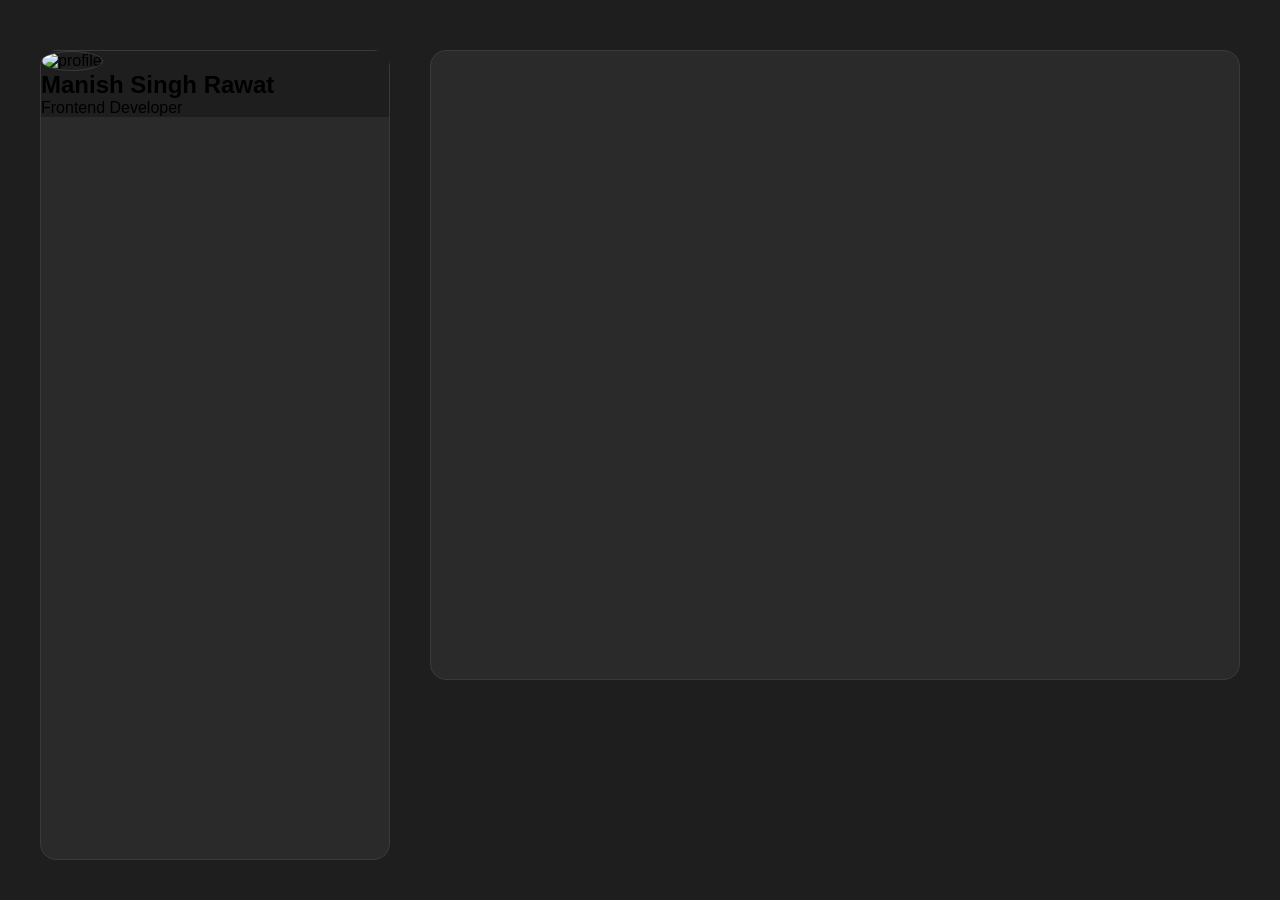
==== index.html @ 9342ab4b "Add files via upload Initial Portfolio Commit" ====
<!DOCTYPE html>
<html lang="en">
<head>
    <meta charset="UTF-8">
    <meta name="viewport" content="width=device-width, initial-scale=1.0">
    <link rel="stylesheet" href="style.css">
    <title>portfolio</title>
</head>
<body>
    <main>
        <div class="maincontainer">
                <div class="sidebar">
                        <div class="profile">
                            <img class="pfp" src="pfp.png" alt="profile">
                            <h2>Manish Singh Rawat</h2>
                            <div class="box1">
                                Frontend Developer
                            </div>
                        </div>

                </div>
                <div class="mainbar">

                </div>
        </div>
    </main>
    <footer>

    </footer>
    
</body>
</html>
---- style.css ----
* {
    padding:0px;
    margin:0px;
    box-sizing: border-box;
    font-family: sans-serif;
    background-color: #1e1e1e;

}

.maincontainer {
    display: grid;
    max-width:1200px;
    grid-template-columns: 350px 1fr;
    gap:40px;
    padding-top: 50px;
    margin: auto;
}

.sidebar {
    height:90vh;
    background-color: #2a2a2a;
    border: 1px solid #3a3a3a;
    border-radius: 16px;
}
.mainbar {
    height:70vh;
    background-color: #2a2a2a;
    border: 1px solid #3a3a3a;
    border-radius: 16px;
}

.pfp {
    width: 120px;
    height: 120px;
    border-radius: 50%;
    border: 1px solid #3a3a3a;
}

.pfp h2 {
    font-size: 1.5rem ;
    font-weight: 700;
    margin-top: 20px;
    color: #e0e0e0;
}
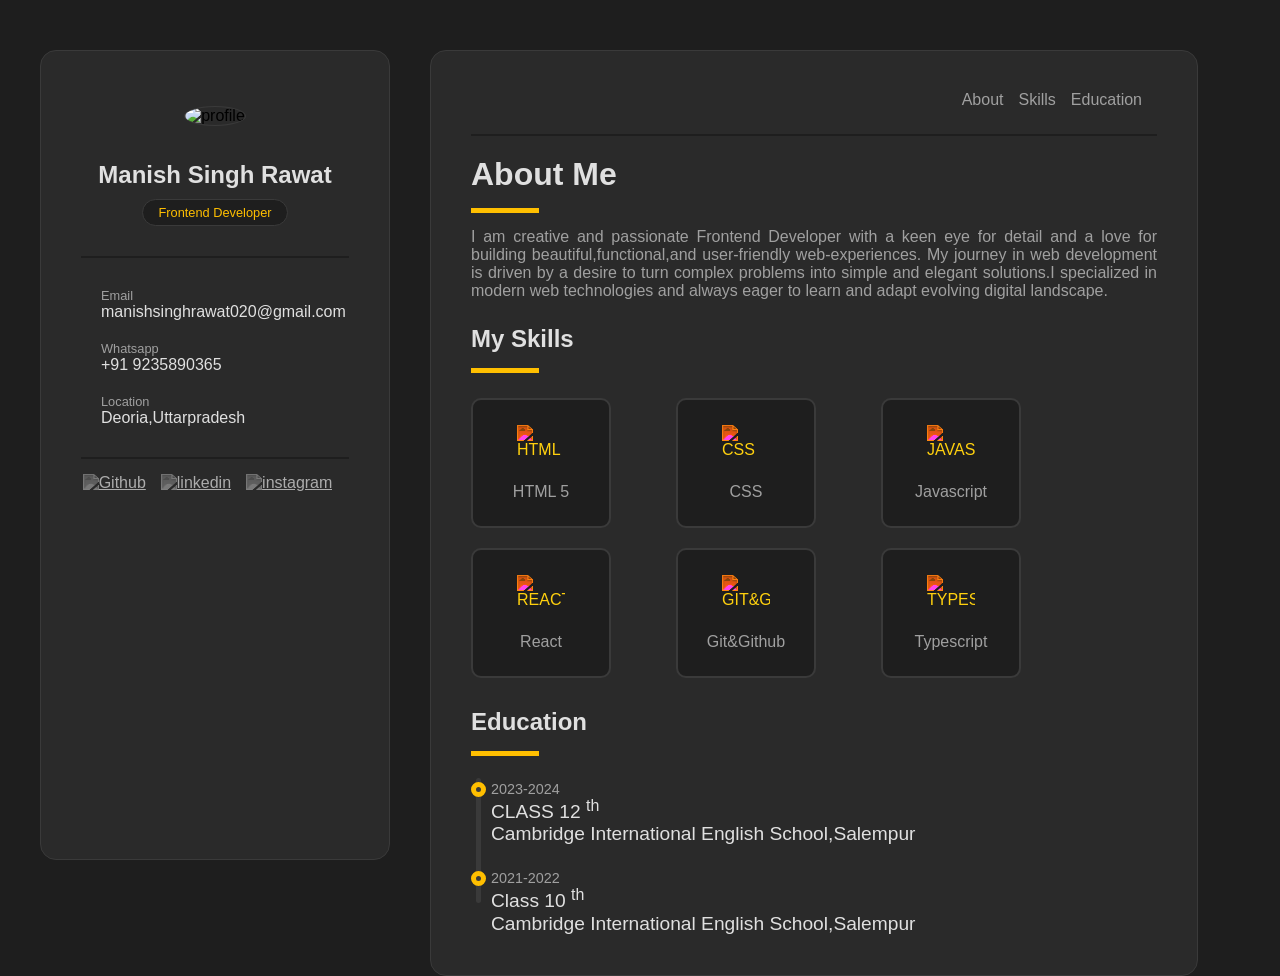
==== commit 8c73761e: "Add files via upload Initial Portfolio Commit" ====
--- a/index.html
+++ b/index.html
@@ -10,17 +10,115 @@
     <main>
         <div class="maincontainer">
                 <div class="sidebar">
+                    <!-- Profile -->
                         <div class="profile">
                             <img class="pfp" src="pfp.png" alt="profile">
                             <h2>Manish Singh Rawat</h2>
-                            <div class="box1">
-                                Frontend Developer
+                            <p>Frontend Developer</p>
+                        </div>
+                    <!-- Contact -->
+                        <div class="contact">
+                            <!-- email -->
+                             <div class="email">
+                                <h3 class="conh">Email</h3>
+                                <a class="value" href="mailto:manishsinghrawat020@gmail.com">manishsinghrawat020@gmail.com</a>
+                             </div>
+                            <!-- phone -->
+                             <div class="phone">
+                                <h3 class="conh">Whatsapp</h3>
+                                <a class="value" href="https://wa.me/9235890365" target="_blank">+91 9235890365</a>
                             </div>
+                            <!-- location -->
+                             <div class="location">
+                                <h3 class="conh">Location</h3>
+                                <p class="value">Deoria,Uttarpradesh</p>
+                             </div>
+                        </div>
+                    
+                    <!-- Social Media -->
+                        <div class="socialmedia">
+                            <!-- github -->
+                             <a href="https://github.com/manish-singh-rawat07" target="_blank"><img src="https://simpleicons.org/icons/github.svg" alt="Github"></a>
+                            <!-- linkedin -->
+                            <a href="https://www.linkedin.com/in/manish-singh-rawat-16265a398/" target="_blank"><img src="linkedin.png" alt="linkedin"></a>
+                            <!-- instagram -->
+                             <a href="https://www.instagram.com/manishrawat__00?igsi=NHdzdGEwbjc5NjFy" target="_blank"><img src="https://simpleicons.org/icons/instagram.svg" alt="instagram"></a>
                         </div>
 
                 </div>
                 <div class="mainbar">
-
+                        <!-- navbar -->
+                         <div id="navigation">
+                            <nav class="navbar">
+                                    <a href="#about">About</a>
+                                    <a href="#skills">Skills</a>
+                                    <a href="#education">Education</a>
+                                    
+                            </nav>
+                         </div>
+                         <!-- about -->
+                         <div id="about">
+                            <h2>About Me</h2>
+                            <div class="line"></div>
+                            <p>I am creative and passionate Frontend Developer with a keen eye for detail 
+                                and a love for building beautiful,functional,and user-friendly web-experiences. 
+                                My journey in web development is driven by a desire to turn complex problems
+                                into simple and elegant solutions.I specialized in modern web technologies and always eager to 
+                                learn and adapt evolving digital landscape.
+                            </p>
+                            
+                         </div>
+                         <!-- skills -->
+                         <div id="skills">
+                                <h2>My Skills</h2>
+                                <div class="line2"></div>
+                                 <div class="items">
+                                    <div class="icons">
+                                        <img src="https://simpleicons.org/icons/html5.svg" alt="HTML">
+                                        <h3>HTML 5</h3>
+                                    </div>
+                               
+                                    <div class="icons">
+                                        <img src="https://simpleicons.org/icons/css.svg" alt="CSS">
+                                        <h3>CSS</h3>
+                                    </div>
+                                    <div class="icons">
+                                        <img src="https://simpleicons.org/icons/javascript.svg" alt="JAVASCRIPT">
+                                        <h3>Javascript</h3>
+                                    </div>
+                                    <div class="icons">
+                                        <img src="https://simpleicons.org/icons/react.svg" alt="REACT">
+                                        <h3>React</h3>
+                                    </div>
+                                    <div class="icons">
+                                        <img src="https://simpleicons.org/icons/git.svg" alt="GIT&GITHUB">
+                                        <h3>Git&Github</h3>
+                                    </div>
+                                    <div class="icons">
+                                        <img src="https://simpleicons.org/icons/typescript.svg" alt="TYPESCRIPT">
+                                        <h3>Typescript</h3>
+                                    </div>
+                                </div>
+                         </div>
+                         <!-- Education -->
+                          <div id="education">
+                                <h2>Education</h2>
+                                <div class="line"></div>
+                        
+                                <div class="secedu">
+                                    <div class="year">2023-2024</div>
+                                    <h3>CLASS 12 <sup>th</sup> </h3>
+                                    <h3>Cambridge International English School,Salempur</h3>
+                                    <div class="circle"></div>
+                                </div>
+                                <div class="thirdedu">
+                                    <div class="year">2021-2022</div>
+                                    <h3>Class 10 <sup>th</sup> </h3>
+                                    <h3>Cambridge International English School,Salempur</h3>
+                                    <div class="circle"></div>
+                                </div>
+                                <div class="liner"></div>
+                          </div>
                 </div>
         </div>
     </main>
--- a/style.css
+++ b/style.css
@@ -3,8 +3,10 @@
     margin:0px;
     box-sizing: border-box;
     font-family: sans-serif;
-    background-color: #1e1e1e;
-
+}
+
+body {
+     background-color: #1e1e1e;
 }
 
 .maincontainer {
@@ -21,12 +23,24 @@
     background-color: #2a2a2a;
     border: 1px solid #3a3a3a;
     border-radius: 16px;
+    /* padding-top: 10px 15px; */
+    padding: 40px;
+    position: sticky;
+   
 }
 .mainbar {
-    height:70vh;
     background-color: #2a2a2a;
     border: 1px solid #3a3a3a;
     border-radius: 16px;
+    padding: 40px;
+    width: 60vw;
+
+}
+
+/* Profile CSS */
+
+.profile {
+  text-align: center;
 }
 
 .pfp {
@@ -34,11 +48,263 @@
     height: 120px;
     border-radius: 50%;
     border: 1px solid #3a3a3a;
-}
-
-.pfp h2 {
+    margin:15px;
+    object-fit: cover;
+}
+
+.profile h2 {
     font-size: 1.5rem ;
     font-weight: 700;
     margin-top: 20px;
     color: #e0e0e0;
-}+}
+
+.profile p {
+    background-color: #1e1e1e;
+    padding: 5px 15px;
+    color: #FFBF00;
+    border: 1px solid #3a3a3a;
+    font-size: 0.8rem;
+    border-radius: 18px;
+    display:inline-block;
+    margin-top: 10px;
+}
+
+
+/* Contact CSS */
+
+.contact {
+    margin-top:30px ;
+    border-top: 2px solid #1e1e1e;
+    padding: 30px 20px;
+}
+
+.conh {
+    color: #a0a0a0;
+    font-weight: 500;
+    font-size: 0.8rem;
+
+}
+
+.value {
+    text-decoration: none;
+    color: #e0e0e0;
+}
+
+.email,.phone {
+    margin-bottom: 20px;
+}
+
+/* Social media CSS */
+
+.socialmedia {
+    border-top: 2px solid #1e1e1e;
+    display: flex;
+    justify-content: center;
+    padding-top: 15px;
+}
+.socialmedia  img {
+    height: 25px;
+    width: 24px;
+    margin-right: 15px;
+    filter:grayscale(1) invert(0.7);
+    transition: filter 0.5s ease-out;
+}
+
+.socialmedia img:hover {
+    filter: grayscale(0) invert(0);
+}
+
+/* mainbar css */
+
+/* navbar css */
+
+#navigation {
+    border-bottom: 2px solid #1e1e1e;
+    margin-bottom: 20px;
+    padding-bottom: 25px;
+    
+}
+.navbar {
+    display: flex;
+    justify-content: flex-end;
+    flex-wrap: wrap;
+    padding-right: 0px;
+}
+
+.navbar a{
+    text-decoration: none;
+    color: #a0a0a0;
+    margin-right: 15px;
+    font-weight: 500;
+    transition: color 0.5s ease-in;
+}
+
+.navbar a:hover {
+    color: #FFBF00;
+}
+
+.navbar a:active {
+    color: #FFBF00;
+}
+
+
+/* about me css */
+
+#about {
+    margin-bottom: 25px;
+}
+
+#about h2 {
+    color: #e0e0e0;
+    font-size:2rem;
+    margin-bottom: 15px;
+}
+
+#about p {
+    color: #a0a0a0; 
+    text-align: justify;
+}
+
+.line {
+    height: 5px;
+    width: 68px;
+    background-color: #FFBF00;
+    margin-bottom: 15px;
+}
+
+/* my skills css */
+#skills {
+     margin-bottom: 30px;
+}
+
+#skills h2 {
+    color: #e0e0e0;
+    margin-bottom: 15px;
+}
+
+.line2 {
+    height: 5px;
+    width: 68px;
+    background-color: #FFBF00;
+    margin-bottom: 25px;
+}
+
+.items {
+  display: flex;
+  gap:  20px;
+  flex-wrap: wrap;
+ 
+} 
+
+.icons {
+    display: flex;
+    flex-direction: column;
+    align-items: center;
+    padding: 25px;
+    border: 2px solid #3a3a3a;
+    border-radius: 10px;
+    background-color: #1e1e1e;
+    width: 140px;
+    margin-right: 45px;
+    transition: all 0.5s ease;
+  
+}
+
+.icons:hover {
+    transform: scale(1.1);
+    box-shadow: 0px 0px 15px 5px rgba(0,0,0,0.3);
+}
+
+
+.icons h3 {
+    color: #a0a0a0;
+    margin-top: 10px;
+    font-size: 1rem;
+    font-weight: 500;
+}
+
+
+
+.icons img {
+    height:48px;
+    width:48px;
+    filter: invert(75%) sepia(50%) saturate(1000%) hue-rotate(350deg) brightness(110%) 
+    contrast(101%);
+}
+
+/* education css */
+#education{
+    position: relative;
+}
+#education h2 {
+    color: #e0e0e0;
+    margin:15px 0px;
+}
+
+.secedu,.thirdedu {
+    margin-top: 25px;
+    padding-left: 20px;
+    position: relative;
+}
+
+#education h3 {
+    color: #e0e0e0;
+    font-size: 1.2rem;
+    font-weight: 500;
+}
+
+.year {
+    color: #a0a0a0;
+    font-size: 0.9rem;
+}
+
+.circle {
+    height:15px;
+    width:15px;
+    border: 5px solid #FFBF00;
+    border-radius: 50%;
+    position: absolute;
+    top: 1px;
+    left: 0px;
+    z-index: 2;
+}
+
+.liner {
+    height: 125px;
+    width: 5px;
+    background-color: #3a3a3a;
+    border-radius: 5px;
+    position: absolute;
+    top: 70px;
+    left: 5px;
+    z-index: 1;
+}
+
+/* responsiveness code */
+
+@media screen and (max-width:1200px) {
+    .maincontainer{
+        grid-template-columns: 1fr;
+        padding: 20px;
+    }
+    .mainbar {
+        width: 95vw;
+    }
+    .sidebar {
+        height: auto;
+    }
+}
+ @media screen and (max-width:750px) {
+  
+    .sidebar,.mainbar {
+       width: 90vw;
+    }
+    #navigation nav {
+        /* Adjust nav for smaller screens */
+        justify-content: center;
+        flex-wrap: wrap;
+    }
+
+    
+} 
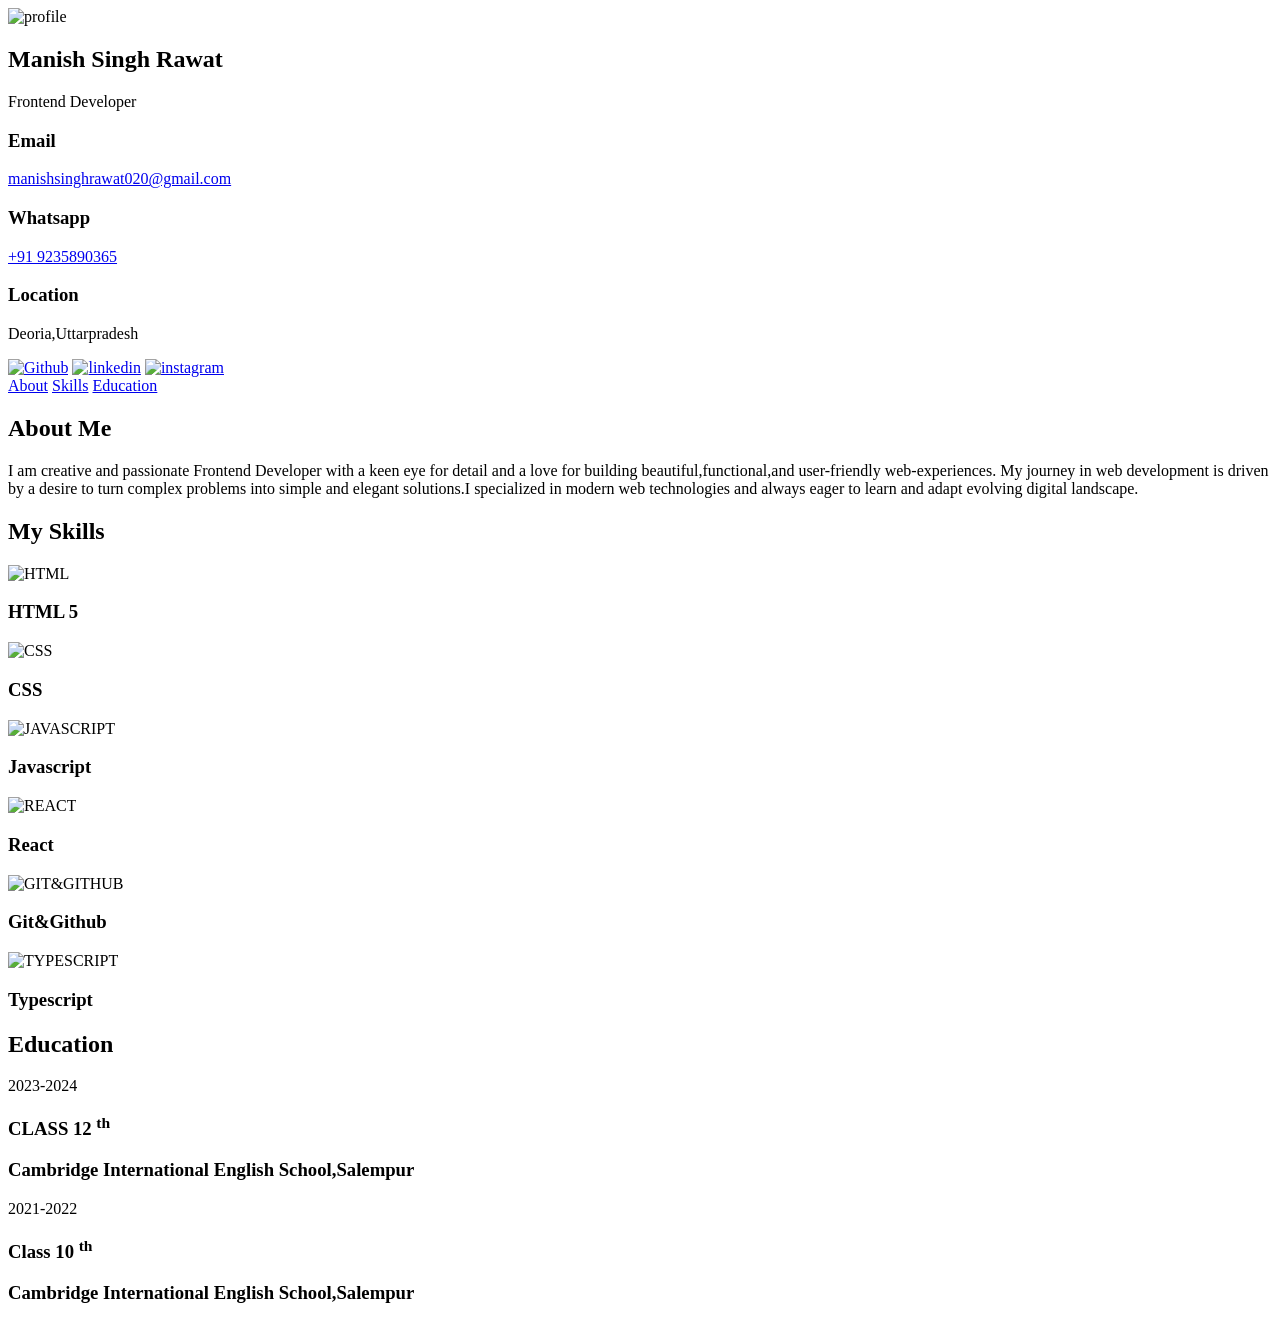
==== commit e94473ba: "Create index.html" ====
--- a/index.html
+++ b/index.html
@@ -1,130 +1,128 @@
-<!DOCTYPE html>
-<html lang="en">
-<head>
-    <meta charset="UTF-8">
-    <meta name="viewport" content="width=device-width, initial-scale=1.0">
-    <link rel="stylesheet" href="style.css">
-    <title>portfolio</title>
-</head>
-<body>
-    <main>
-        <div class="maincontainer">
-                <div class="sidebar">
-                    <!-- Profile -->
-                        <div class="profile">
-                            <img class="pfp" src="pfp.png" alt="profile">
-                            <h2>Manish Singh Rawat</h2>
-                            <p>Frontend Developer</p>
-                        </div>
-                    <!-- Contact -->
-                        <div class="contact">
-                            <!-- email -->
-                             <div class="email">
-                                <h3 class="conh">Email</h3>
-                                <a class="value" href="mailto:manishsinghrawat020@gmail.com">manishsinghrawat020@gmail.com</a>
-                             </div>
-                            <!-- phone -->
-                             <div class="phone">
-                                <h3 class="conh">Whatsapp</h3>
-                                <a class="value" href="https://wa.me/9235890365" target="_blank">+91 9235890365</a>
-                            </div>
-                            <!-- location -->
-                             <div class="location">
-                                <h3 class="conh">Location</h3>
-                                <p class="value">Deoria,Uttarpradesh</p>
-                             </div>
-                        </div>
-                    
-                    <!-- Social Media -->
-                        <div class="socialmedia">
-                            <!-- github -->
-                             <a href="https://github.com/manish-singh-rawat07" target="_blank"><img src="https://simpleicons.org/icons/github.svg" alt="Github"></a>
-                            <!-- linkedin -->
-                            <a href="https://www.linkedin.com/in/manish-singh-rawat-16265a398/" target="_blank"><img src="linkedin.png" alt="linkedin"></a>
-                            <!-- instagram -->
-                             <a href="https://www.instagram.com/manishrawat__00?igsi=NHdzdGEwbjc5NjFy" target="_blank"><img src="https://simpleicons.org/icons/instagram.svg" alt="instagram"></a>
-                        </div>
-
-                </div>
-                <div class="mainbar">
-                        <!-- navbar -->
-                         <div id="navigation">
-                            <nav class="navbar">
-                                    <a href="#about">About</a>
-                                    <a href="#skills">Skills</a>
-                                    <a href="#education">Education</a>
-                                    
-                            </nav>
-                         </div>
-                         <!-- about -->
-                         <div id="about">
-                            <h2>About Me</h2>
-                            <div class="line"></div>
-                            <p>I am creative and passionate Frontend Developer with a keen eye for detail 
-                                and a love for building beautiful,functional,and user-friendly web-experiences. 
-                                My journey in web development is driven by a desire to turn complex problems
-                                into simple and elegant solutions.I specialized in modern web technologies and always eager to 
-                                learn and adapt evolving digital landscape.
-                            </p>
-                            
-                         </div>
-                         <!-- skills -->
-                         <div id="skills">
-                                <h2>My Skills</h2>
-                                <div class="line2"></div>
-                                 <div class="items">
-                                    <div class="icons">
-                                        <img src="https://simpleicons.org/icons/html5.svg" alt="HTML">
-                                        <h3>HTML 5</h3>
-                                    </div>
-                               
-                                    <div class="icons">
-                                        <img src="https://simpleicons.org/icons/css.svg" alt="CSS">
-                                        <h3>CSS</h3>
-                                    </div>
-                                    <div class="icons">
-                                        <img src="https://simpleicons.org/icons/javascript.svg" alt="JAVASCRIPT">
-                                        <h3>Javascript</h3>
-                                    </div>
-                                    <div class="icons">
-                                        <img src="https://simpleicons.org/icons/react.svg" alt="REACT">
-                                        <h3>React</h3>
-                                    </div>
-                                    <div class="icons">
-                                        <img src="https://simpleicons.org/icons/git.svg" alt="GIT&GITHUB">
-                                        <h3>Git&Github</h3>
-                                    </div>
-                                    <div class="icons">
-                                        <img src="https://simpleicons.org/icons/typescript.svg" alt="TYPESCRIPT">
-                                        <h3>Typescript</h3>
-                                    </div>
-                                </div>
-                         </div>
-                         <!-- Education -->
-                          <div id="education">
-                                <h2>Education</h2>
-                                <div class="line"></div>
-                        
-                                <div class="secedu">
-                                    <div class="year">2023-2024</div>
-                                    <h3>CLASS 12 <sup>th</sup> </h3>
-                                    <h3>Cambridge International English School,Salempur</h3>
-                                    <div class="circle"></div>
-                                </div>
-                                <div class="thirdedu">
-                                    <div class="year">2021-2022</div>
-                                    <h3>Class 10 <sup>th</sup> </h3>
-                                    <h3>Cambridge International English School,Salempur</h3>
-                                    <div class="circle"></div>
-                                </div>
-                                <div class="liner"></div>
-                          </div>
-                </div>
-        </div>
-    </main>
-    <footer>
-
-    </footer>
-    
-</body>
-</html>+<!DOCTYPE html>
+<html lang="en">
+<head>
+    <meta charset="UTF-8">
+    <meta name="viewport" content="width=device-width, initial-scale=1.0">
+    <link rel="stylesheet" href="style.css">
+    <title>portfolio</title>
+</head>
+<body>
+    <main>
+        <div class="maincontainer">
+                <div class="sidebar">
+                    <!-- Profile -->
+                        <div class="profile">
+                            <img class="pfp" src="pfp.png" alt="profile">
+                            <h2>Manish Singh Rawat</h2>
+                            <p>Frontend Developer</p>
+                        </div>
+                    <!-- Contact -->
+                        <div class="contact">
+                            <!-- email -->
+                             <div class="email">
+                                <h3 class="conh">Email</h3>
+                                <a class="value" href="mailto:manishsinghrawat020@gmail.com">manishsinghrawat020@gmail.com</a>
+                             </div>
+                            <!-- phone -->
+                             <div class="phone">
+                                <h3 class="conh">Whatsapp</h3>
+                                <a class="value" href="https://wa.me/9235890365" target="_blank">+91 9235890365</a>
+                            </div>
+                            <!-- location -->
+                             <div class="location">
+                                <h3 class="conh">Location</h3>
+                                <p class="value">Deoria,Uttarpradesh</p>
+                             </div>
+                        </div>
+                    
+                    <!-- Social Media -->
+                        <div class="socialmedia">
+                            <!-- github -->
+                             <a href="https://github.com/manish-singh-rawat07" target="_blank"><img src="https://simpleicons.org/icons/github.svg" alt="Github"></a>
+                            <!-- linkedin -->
+                            <a href="https://www.linkedin.com/in/manish-singh-rawat-16265a398/" target="_blank"><img src="linkedin.png" alt="linkedin"></a>
+                            <!-- instagram -->
+                             <a href="https://www.instagram.com/manishrawat__00?igsi=NHdzdGEwbjc5NjFy" target="_blank"><img src="https://simpleicons.org/icons/instagram.svg" alt="instagram"></a>
+                        </div>
+
+                </div>
+                <div class="mainbar">
+                        <!-- navbar -->
+                         <div id="navigation">
+                            <nav class="navbar">
+                                    <a href="#about">About</a>
+                                    <a href="#skills">Skills</a>
+                                    <a href="#education">Education</a>
+                                    
+                            </nav>
+                         </div>
+                         <!-- about -->
+                         <div id="about">
+                            <h2>About Me</h2>
+                            <div class="line"></div>
+                            <p>I am creative and passionate Frontend Developer with a keen eye for detail 
+                                and a love for building beautiful,functional,and user-friendly web-experiences. 
+                                My journey in web development is driven by a desire to turn complex problems
+                                into simple and elegant solutions.I specialized in modern web technologies and always eager to 
+                                learn and adapt evolving digital landscape.
+                            </p>
+                            
+                         </div>
+                         <!-- skills -->
+                         <div id="skills">
+                                <h2>My Skills</h2>
+                                <div class="line2"></div>
+                                 <div class="items">
+                                    <div class="icons">
+                                        <img src="https://simpleicons.org/icons/html5.svg" alt="HTML">
+                                        <h3>HTML 5</h3>
+                                    </div>
+                               
+                                    <div class="icons">
+                                        <img src="https://simpleicons.org/icons/css.svg" alt="CSS">
+                                        <h3>CSS</h3>
+                                    </div>
+                                    <div class="icons">
+                                        <img src="https://simpleicons.org/icons/javascript.svg" alt="JAVASCRIPT">
+                                        <h3>Javascript</h3>
+                                    </div>
+                                    <div class="icons">
+                                        <img src="https://simpleicons.org/icons/react.svg" alt="REACT">
+                                        <h3>React</h3>
+                                    </div>
+                                    <div class="icons">
+                                        <img src="https://simpleicons.org/icons/git.svg" alt="GIT&GITHUB">
+                                        <h3>Git&Github</h3>
+                                    </div>
+                                    <div class="icons">
+                                        <img src="https://simpleicons.org/icons/typescript.svg" alt="TYPESCRIPT">
+                                        <h3>Typescript</h3>
+                                    </div>
+                                </div>
+                         </div>
+                         <!-- Education -->
+                          <div id="education">
+                                <h2>Education</h2>
+                                <div class="line"></div>
+                        
+                                <div class="secedu">
+                                    <div class="year">2023-2024</div>
+                                    <h3>CLASS 12 <sup>th</sup> </h3>
+                                    <h3>Cambridge International English School,Salempur</h3>
+                                    <div class="circle"></div>
+                                </div>
+                                <div class="thirdedu">
+                                    <div class="year">2021-2022</div>
+                                    <h3>Class 10 <sup>th</sup> </h3>
+                                    <h3>Cambridge International English School,Salempur</h3>
+                                    <div class="circle"></div>
+                                </div>
+                                <div class="liner"></div>
+                          </div>
+                </div>
+        </div>
+    </main>
+    
+    
+</body>
+</html>
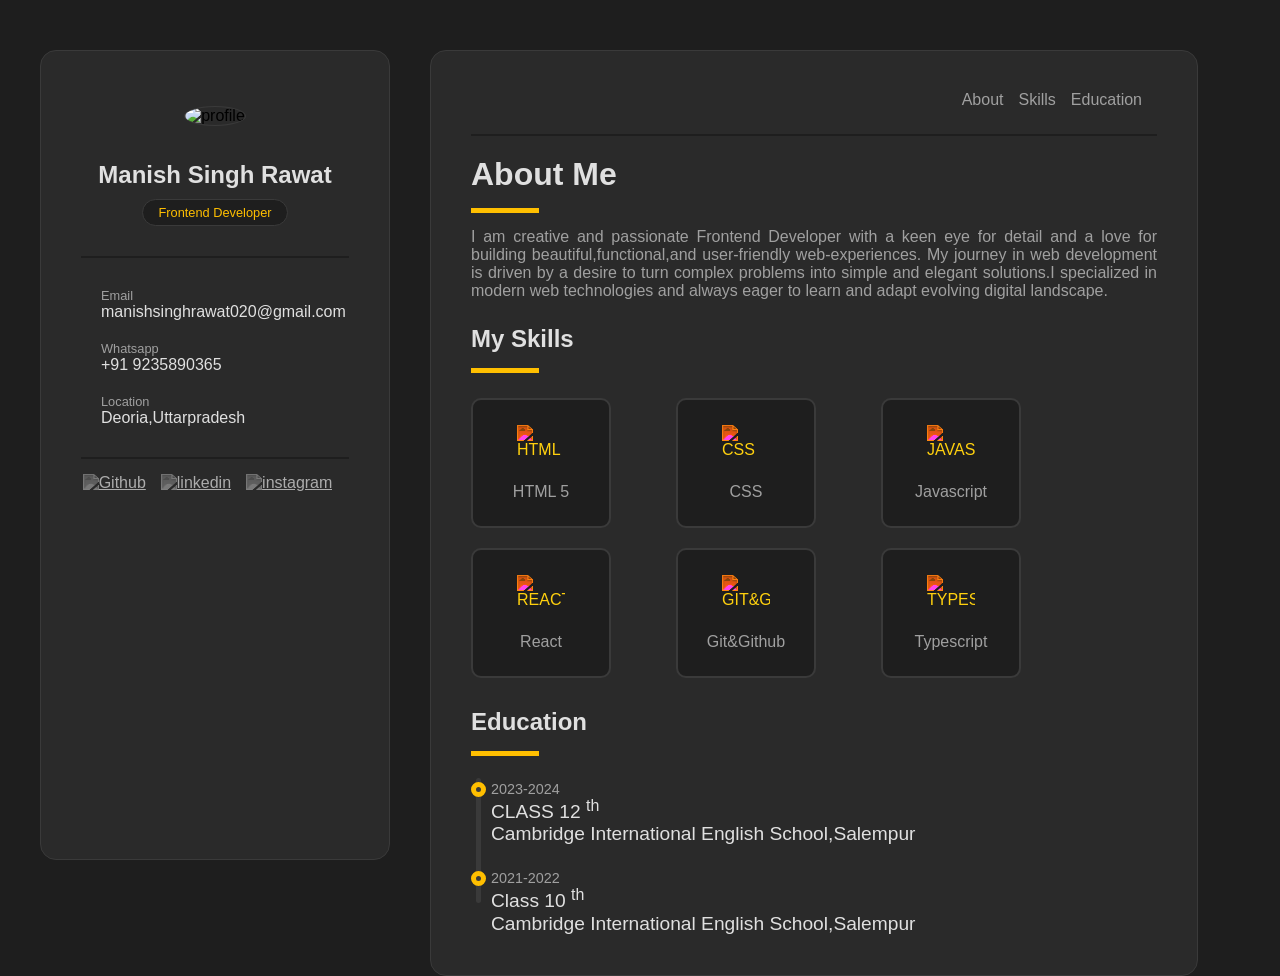
==== commit d610cd0c: "Update index.html" ====
--- a/index.html
+++ b/index.html
@@ -12,7 +12,7 @@
                 <div class="sidebar">
                     <!-- Profile -->
                         <div class="profile">
-                            <img class="pfp" src="pfp.png" alt="profile">
+                            <img class="pfp" src="/Portfolio/pfp.png" alt="profile">
                             <h2>Manish Singh Rawat</h2>
                             <p>Frontend Developer</p>
                         </div>
@@ -40,7 +40,7 @@
                             <!-- github -->
                              <a href="https://github.com/manish-singh-rawat07" target="_blank"><img src="https://simpleicons.org/icons/github.svg" alt="Github"></a>
                             <!-- linkedin -->
-                            <a href="https://www.linkedin.com/in/manish-singh-rawat-16265a398/" target="_blank"><img src="linkedin.png" alt="linkedin"></a>
+                            <a href="https://www.linkedin.com/in/manish-singh-rawat-16265a398/" target="_blank"><img src="/Portfolio/linkedin.png" alt="linkedin"></a>
                             <!-- instagram -->
                              <a href="https://www.instagram.com/manishrawat__00?igsi=NHdzdGEwbjc5NjFy" target="_blank"><img src="https://simpleicons.org/icons/instagram.svg" alt="instagram"></a>
                         </div>
--- a/style.css
+++ b/style.css
@@ -0,0 +1,310 @@
+* {
+    padding:0px;
+    margin:0px;
+    box-sizing: border-box;
+    font-family: sans-serif;
+}
+
+body {
+     background-color: #1e1e1e;
+}
+
+.maincontainer {
+    display: grid;
+    max-width:1200px;
+    grid-template-columns: 350px 1fr;
+    gap:40px;
+    padding-top: 50px;
+    margin: auto;
+}
+
+.sidebar {
+    height:90vh;
+    background-color: #2a2a2a;
+    border: 1px solid #3a3a3a;
+    border-radius: 16px;
+    /* padding-top: 10px 15px; */
+    padding: 40px;
+    position: sticky;
+   
+}
+.mainbar {
+    background-color: #2a2a2a;
+    border: 1px solid #3a3a3a;
+    border-radius: 16px;
+    padding: 40px;
+    width: 60vw;
+
+}
+
+/* Profile CSS */
+
+.profile {
+  text-align: center;
+}
+
+.pfp {
+    width: 120px;
+    height: 120px;
+    border-radius: 50%;
+    border: 1px solid #3a3a3a;
+    margin:15px;
+    object-fit: cover;
+}
+
+.profile h2 {
+    font-size: 1.5rem ;
+    font-weight: 700;
+    margin-top: 20px;
+    color: #e0e0e0;
+}
+
+.profile p {
+    background-color: #1e1e1e;
+    padding: 5px 15px;
+    color: #FFBF00;
+    border: 1px solid #3a3a3a;
+    font-size: 0.8rem;
+    border-radius: 18px;
+    display:inline-block;
+    margin-top: 10px;
+}
+
+
+/* Contact CSS */
+
+.contact {
+    margin-top:30px ;
+    border-top: 2px solid #1e1e1e;
+    padding: 30px 20px;
+}
+
+.conh {
+    color: #a0a0a0;
+    font-weight: 500;
+    font-size: 0.8rem;
+
+}
+
+.value {
+    text-decoration: none;
+    color: #e0e0e0;
+}
+
+.email,.phone {
+    margin-bottom: 20px;
+}
+
+/* Social media CSS */
+
+.socialmedia {
+    border-top: 2px solid #1e1e1e;
+    display: flex;
+    justify-content: center;
+    padding-top: 15px;
+}
+.socialmedia  img {
+    height: 25px;
+    width: 24px;
+    margin-right: 15px;
+    filter:grayscale(1) invert(0.7);
+    transition: filter 0.5s ease-out;
+}
+
+.socialmedia img:hover {
+    filter: grayscale(0) invert(0);
+}
+
+/* mainbar css */
+
+/* navbar css */
+
+#navigation {
+    border-bottom: 2px solid #1e1e1e;
+    margin-bottom: 20px;
+    padding-bottom: 25px;
+    
+}
+.navbar {
+    display: flex;
+    justify-content: flex-end;
+    flex-wrap: wrap;
+    padding-right: 0px;
+}
+
+.navbar a{
+    text-decoration: none;
+    color: #a0a0a0;
+    margin-right: 15px;
+    font-weight: 500;
+    transition: color 0.5s ease-in;
+}
+
+.navbar a:hover {
+    color: #FFBF00;
+}
+
+.navbar a:active {
+    color: #FFBF00;
+}
+
+
+/* about me css */
+
+#about {
+    margin-bottom: 25px;
+}
+
+#about h2 {
+    color: #e0e0e0;
+    font-size:2rem;
+    margin-bottom: 15px;
+}
+
+#about p {
+    color: #a0a0a0; 
+    text-align: justify;
+}
+
+.line {
+    height: 5px;
+    width: 68px;
+    background-color: #FFBF00;
+    margin-bottom: 15px;
+}
+
+/* my skills css */
+#skills {
+     margin-bottom: 30px;
+}
+
+#skills h2 {
+    color: #e0e0e0;
+    margin-bottom: 15px;
+}
+
+.line2 {
+    height: 5px;
+    width: 68px;
+    background-color: #FFBF00;
+    margin-bottom: 25px;
+}
+
+.items {
+  display: flex;
+  gap:  20px;
+  flex-wrap: wrap;
+ 
+} 
+
+.icons {
+    display: flex;
+    flex-direction: column;
+    align-items: center;
+    padding: 25px;
+    border: 2px solid #3a3a3a;
+    border-radius: 10px;
+    background-color: #1e1e1e;
+    width: 140px;
+    margin-right: 45px;
+    transition: all 0.5s ease;
+  
+}
+
+.icons:hover {
+    transform: scale(1.1);
+    box-shadow: 0px 0px 15px 5px rgba(0,0,0,0.3);
+}
+
+
+.icons h3 {
+    color: #a0a0a0;
+    margin-top: 10px;
+    font-size: 1rem;
+    font-weight: 500;
+}
+
+
+
+.icons img {
+    height:48px;
+    width:48px;
+    filter: invert(75%) sepia(50%) saturate(1000%) hue-rotate(350deg) brightness(110%) 
+    contrast(101%);
+}
+
+/* education css */
+#education{
+    position: relative;
+}
+#education h2 {
+    color: #e0e0e0;
+    margin:15px 0px;
+}
+
+.secedu,.thirdedu {
+    margin-top: 25px;
+    padding-left: 20px;
+    position: relative;
+}
+
+#education h3 {
+    color: #e0e0e0;
+    font-size: 1.2rem;
+    font-weight: 500;
+}
+
+.year {
+    color: #a0a0a0;
+    font-size: 0.9rem;
+}
+
+.circle {
+    height:15px;
+    width:15px;
+    border: 5px solid #FFBF00;
+    border-radius: 50%;
+    position: absolute;
+    top: 1px;
+    left: 0px;
+    z-index: 2;
+}
+
+.liner {
+    height: 125px;
+    width: 5px;
+    background-color: #3a3a3a;
+    border-radius: 5px;
+    position: absolute;
+    top: 70px;
+    left: 5px;
+    z-index: 1;
+}
+
+/* responsiveness code */
+
+@media screen and (max-width:1200px) {
+    .maincontainer{
+        grid-template-columns: 1fr;
+        padding: 20px;
+    }
+    .mainbar {
+        width: 95vw;
+    }
+    .sidebar {
+        height: auto;
+    }
+}
+ @media screen and (max-width:750px) {
+  
+    .sidebar,.mainbar {
+       width: 90vw;
+    }
+    #navigation nav {
+        /* Adjust nav for smaller screens */
+        justify-content: center;
+        flex-wrap: wrap;
+    }
+
+    
+} 
